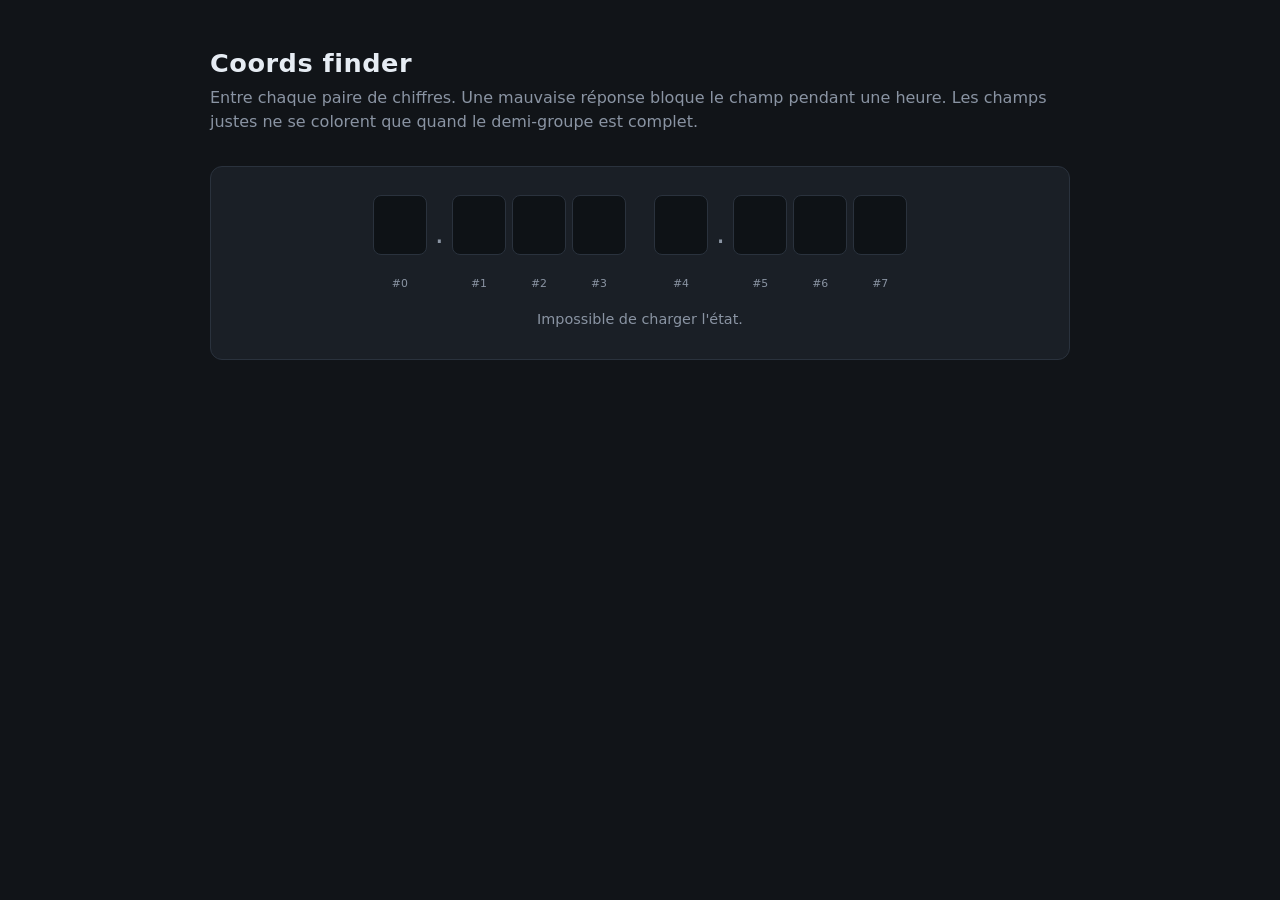
==== static/index.html @ 7cff224b "Initial commit" ====
<!doctype html>
<html lang="fr">
<head>
<meta charset="utf-8" />
<meta name="viewport" content="width=device-width, initial-scale=1" />
<title>Coords finder</title>
<style>
  :root {
    --bg: #111418;
    --panel: #1a1f26;
    --border: #2a323d;
    --text: #e6ecf3;
    --muted: #8a94a3;
    --accent: #4aa3ff;
    --ok: #35c26b;
    --ok-bg: rgba(53, 194, 107, 0.12);
    --ko: #e04c4c;
    --ko-bg: rgba(224, 76, 76, 0.12);
  }
  * { box-sizing: border-box; }
  html, body {
    margin: 0;
    padding: 0;
    background: var(--bg);
    color: var(--text);
    font-family: system-ui, -apple-system, "Segoe UI", Roboto, sans-serif;
    min-height: 100vh;
  }
  main {
    max-width: 900px;
    margin: 0 auto;
    padding: 48px 20px 80px;
  }
  h1 {
    font-size: 1.6rem;
    margin: 0 0 8px;
    letter-spacing: 0.02em;
  }
  p.lead {
    color: var(--muted);
    margin: 0 0 32px;
    line-height: 1.5;
  }
  .board {
    background: var(--panel);
    border: 1px solid var(--border);
    border-radius: 12px;
    padding: 28px 24px;
  }
  .coords {
    display: flex;
    flex-wrap: wrap;
    gap: 28px;
    justify-content: center;
    align-items: flex-start;
  }
  .group {
    display: flex;
    align-items: center;
    gap: 6px;
  }
  .cell {
    display: flex;
    flex-direction: column;
    align-items: center;
    gap: 4px;
  }
  .cell input {
    width: 54px;
    height: 60px;
    font-size: 1.6rem;
    text-align: center;
    background: #0e1216;
    color: var(--text);
    border: 1px solid var(--border);
    border-radius: 8px;
    font-family: "SF Mono", "Consolas", monospace;
    outline: none;
    transition: border-color 0.15s, background 0.15s;
  }
  .cell input:focus {
    border-color: var(--accent);
  }
  .cell.solved input {
    border-color: var(--border);
    background: #14181d;
    color: var(--muted);
  }
  .group.revealed .cell.solved input {
    border-color: var(--ok);
    background: var(--ok-bg);
    color: var(--ok);
  }
  .cell.locked input {
    border-color: var(--ko);
    background: var(--ko-bg);
    color: var(--ko);
  }
  .cell .timer {
    font-size: 0.72rem;
    color: var(--ko);
    font-variant-numeric: tabular-nums;
    height: 14px;
  }
  .cell .idx {
    font-size: 0.68rem;
    color: var(--muted);
    height: 14px;
  }
  .dot {
    font-size: 1.8rem;
    color: var(--muted);
    margin: 0 2px;
    padding-bottom: 20px;
  }
  .actions {
    display: flex;
    gap: 12px;
    justify-content: center;
    margin-top: 28px;
    flex-wrap: wrap;
  }
  button {
    background: var(--accent);
    color: #0b1220;
    border: none;
    border-radius: 8px;
    padding: 10px 18px;
    font-size: 0.95rem;
    font-weight: 600;
    cursor: pointer;
    transition: transform 0.05s, opacity 0.15s;
  }
  button:hover { transform: translateY(-1px); }
  button:disabled { opacity: 0.45; cursor: not-allowed; transform: none; }
  button.secondary {
    background: transparent;
    color: var(--text);
    border: 1px solid var(--border);
  }
  #status {
    text-align: center;
    color: var(--muted);
    margin-top: 20px;
    min-height: 20px;
    font-size: 0.9rem;
  }
  .final {
    margin-top: 24px;
    padding: 20px;
    background: var(--ok-bg);
    border: 1px solid var(--ok);
    border-radius: 10px;
    display: none;
  }
  .final.visible { display: block; }
  .final h2 { margin: 0 0 10px; color: var(--ok); font-size: 1.1rem; }
  .final .coords-line { font-family: "SF Mono", "Consolas", monospace; font-size: 1.2rem; margin: 6px 0; }
  .final a { color: var(--accent); }
  .global-lock {
    margin-top: 16px;
    padding: 12px 16px;
    background: var(--ko-bg);
    border: 1px solid var(--ko);
    border-radius: 8px;
    color: var(--ko);
    text-align: center;
    display: none;
  }
  .global-lock.visible { display: block; }
</style>
</head>
<body>
<main>
  <h1>Coords finder</h1>
  <p class="lead">
    Entre chaque paire de chiffres. Une mauvaise réponse bloque le champ pendant une heure.
    Les champs justes ne se colorent que quand le demi-groupe est complet.
  </p>

  <div class="board">
    <div class="coords" id="coords"></div>
    <div id="global-lock" class="global-lock"></div>
    <div id="status"></div>
    <div class="actions" id="actions" style="display:none">
      <button id="copy-btn" class="secondary">Copier les coordonnées</button>
      <button id="reveal-btn">Révéler le lieu</button>
    </div>
    <div id="final" class="final"></div>
  </div>
</main>

<script>
const NUM_FIELDS = 8;
const GROUPS = [[0, 1, 2, 3], [4, 5, 6, 7]];

const state = {
  fields: Array.from({ length: NUM_FIELDS }, (_, i) => ({
    id: i,
    solved: false,
    locked_until: null,
    value: "",
  })),
  all_solved: false,
  global_locked_until: null,
};

const els = {
  coords: document.getElementById("coords"),
  status: document.getElementById("status"),
  actions: document.getElementById("actions"),
  copyBtn: document.getElementById("copy-btn"),
  revealBtn: document.getElementById("reveal-btn"),
  final: document.getElementById("final"),
  globalLock: document.getElementById("global-lock"),
};

function buildLayout() {
  els.coords.innerHTML = "";
  GROUPS.forEach((groupIds, gi) => {
    const groupEl = document.createElement("div");
    groupEl.className = "group";
    groupEl.dataset.group = String(gi);

    groupIds.forEach((fid, pos) => {
      if (pos === 1) {
        const dot = document.createElement("span");
        dot.className = "dot";
        dot.textContent = ".";
        groupEl.appendChild(dot);
      }
      const cell = document.createElement("div");
      cell.className = "cell";
      cell.dataset.field = String(fid);

      const input = document.createElement("input");
      input.type = "text";
      input.inputMode = "numeric";
      input.maxLength = 2;
      input.autocomplete = "off";
      input.dataset.field = String(fid);
      input.addEventListener("input", onInput);
      input.addEventListener("blur", onBlur);
      input.addEventListener("keydown", onKey);

      const timer = document.createElement("div");
      timer.className = "timer";

      const idx = document.createElement("div");
      idx.className = "idx";
      idx.textContent = "#" + fid;

      cell.appendChild(input);
      cell.appendChild(timer);
      cell.appendChild(idx);
      groupEl.appendChild(cell);
    });

    els.coords.appendChild(groupEl);
  });
}

function onInput(e) {
  const el = e.target;
  el.value = el.value.replace(/\D/g, "").slice(0, 2);
  if (el.value.length === 2) {
    const next = findNextEditable(Number(el.dataset.field));
    if (next) next.focus();
  }
}

function onKey(e) {
  if (e.key === "Enter") {
    e.preventDefault();
    submitField(Number(e.target.dataset.field));
  } else if (e.key === "Backspace" && !e.target.value) {
    const prev = findPrevEditable(Number(e.target.dataset.field));
    if (prev) prev.focus();
  }
}

function onBlur(e) {
  const fid = Number(e.target.dataset.field);
  const val = e.target.value;
  if (val.length === 2) submitField(fid);
}

function findNextEditable(fromId) {
  for (let i = fromId + 1; i < NUM_FIELDS; i++) {
    if (!state.fields[i].solved && !isFieldLocked(i)) {
      return document.querySelector(`input[data-field="${i}"]`);
    }
  }
  return null;
}

function findPrevEditable(fromId) {
  for (let i = fromId - 1; i >= 0; i--) {
    if (!state.fields[i].solved && !isFieldLocked(i)) {
      return document.querySelector(`input[data-field="${i}"]`);
    }
  }
  return null;
}

function isFieldLocked(fid) {
  const lu = state.fields[fid].locked_until;
  if (!lu) return false;
  return new Date(lu).getTime() > Date.now();
}

function isGroupRevealed(groupIndex) {
  return GROUPS[groupIndex].every((fid) => state.fields[fid].solved);
}

async function submitField(fid) {
  const f = state.fields[fid];
  if (f.solved || isFieldLocked(fid)) return;
  const input = document.querySelector(`input[data-field="${fid}"]`);
  const value = (input.value || "").trim();
  if (!/^\d{2}$/.test(value)) return;

  setStatus("Vérification…");
  try {
    const r = await fetch("/api/check", {
      method: "POST",
      headers: { "Content-Type": "application/json" },
      body: JSON.stringify({ field_id: fid, value }),
    });
    const data = await r.json();
    if (data.error) {
      setStatus("Erreur : " + data.error);
      return;
    }
    if (data.correct) {
      state.fields[fid].solved = true;
      state.fields[fid].locked_until = null;
      state.fields[fid].value = value;
      setStatus(""); // pas de feedback par champ, on n'affiche que le groupe
      if (data.all_solved) {
        state.all_solved = true;
      }
    } else if (data.locked) {
      state.fields[fid].locked_until = data.retry_at || null;
      if (data.global && data.global_retry_at) {
        state.global_locked_until = data.global_retry_at;
      }
      setStatus("Mauvaise réponse. Réessaye plus tard.");
    }
    render();
  } catch (err) {
    setStatus("Erreur réseau.");
  }
}

function setStatus(msg) {
  els.status.textContent = msg;
}

async function loadState() {
  try {
    const r = await fetch("/api/state");
    const data = await r.json();
    data.fields.forEach((f) => {
      state.fields[f.id].solved = f.solved;
      state.fields[f.id].locked_until = f.locked_until;
    });
    state.all_solved = data.all_solved;
    state.global_locked_until = data.global_locked_until;
    render();
  } catch (e) {
    setStatus("Impossible de charger l'état.");
  }
}

function fmtCountdown(ms) {
  if (ms <= 0) return "";
  const s = Math.floor(ms / 1000);
  const m = Math.floor(s / 60);
  const sec = s % 60;
  const h = Math.floor(m / 60);
  const min = m % 60;
  if (h > 0) return `${h}h${String(min).padStart(2, "0")}`;
  return `${min}:${String(sec).padStart(2, "0")}`;
}

function render() {
  state.fields.forEach((f) => {
    const cell = document.querySelector(`.cell[data-field="${f.id}"]`);
    const input = cell.querySelector("input");
    const timer = cell.querySelector(".timer");
    cell.classList.remove("solved", "locked");
    timer.textContent = "";

    const locked = isFieldLocked(f.id);
    if (f.solved) {
      cell.classList.add("solved");
      input.value = f.value || input.value || "**";
      input.disabled = true;
    } else if (locked) {
      cell.classList.add("locked");
      input.disabled = true;
      const remaining = new Date(f.locked_until).getTime() - Date.now();
      timer.textContent = fmtCountdown(remaining);
    } else {
      input.disabled = false;
    }
  });

  GROUPS.forEach((_, gi) => {
    const groupEl = document.querySelector(`.group[data-group="${gi}"]`);
    groupEl.classList.toggle("revealed", isGroupRevealed(gi));
  });

  const gl = state.global_locked_until && new Date(state.global_locked_until).getTime() > Date.now();
  els.globalLock.classList.toggle("visible", !!gl);
  if (gl) {
    const remaining = new Date(state.global_locked_until).getTime() - Date.now();
    els.globalLock.textContent = `Site verrouillé (trop d'erreurs). Réessaye dans ${fmtCountdown(remaining)}.`;
    document.querySelectorAll("input").forEach((i) => (i.disabled = true));
  }

  els.actions.style.display = state.all_solved ? "flex" : "none";
}

function copyCoords() {
  const parts = [];
  GROUPS.forEach((ids) => {
    const s = ids.map((i) => state.fields[i].value || "??").join("");
    parts.push(s.slice(0, 2) + "." + s.slice(2));
  });
  const txt = parts.join(", ");
  navigator.clipboard.writeText(txt).then(
    () => setStatus("Coordonnées copiées : " + txt),
    () => setStatus("Copie impossible."),
  );
}

async function reveal() {
  try {
    const r = await fetch("/api/reveal");
    if (!r.ok) {
      setStatus("Révélation impossible pour l'instant.");
      return;
    }
    const data = await r.json();
    els.final.innerHTML = "";
    const h = document.createElement("h2");
    h.textContent = "Trouvé";
    els.final.appendChild(h);
    if (data.coords) {
      const p = document.createElement("div");
      p.className = "coords-line";
      p.textContent = data.coords;
      els.final.appendChild(p);
    }
    if (data.maps_url) {
      const a = document.createElement("a");
      a.href = data.maps_url;
      a.target = "_blank";
      a.rel = "noopener";
      a.textContent = "Ouvrir dans Google Maps";
      els.final.appendChild(a);
    }
    if (data.note) {
      const p = document.createElement("p");
      p.textContent = data.note;
      els.final.appendChild(p);
    }
    els.final.classList.add("visible");
  } catch (e) {
    setStatus("Erreur réseau lors de la révélation.");
  }
}

els.copyBtn.addEventListener("click", copyCoords);
els.revealBtn.addEventListener("click", reveal);

buildLayout();
loadState();
setInterval(render, 1000);
setInterval(loadState, 30000);
</script>
</body>
</html>
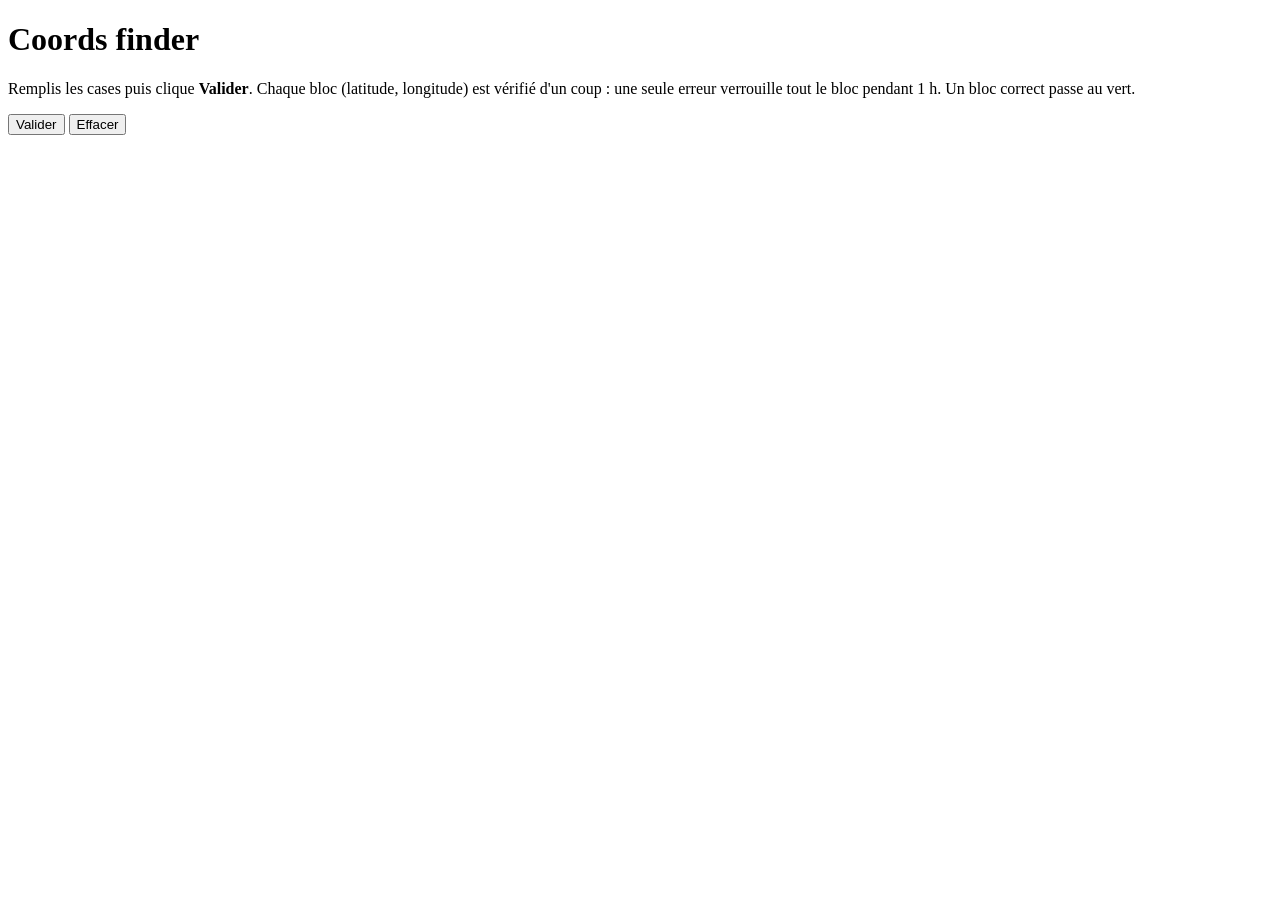
==== commit af08e463: "Update frontend" ====
--- a/static/index.html
+++ b/static/index.html
@@ -1,485 +1,42 @@
 <!doctype html>
 <html lang="fr">
+
 <head>
-<meta charset="utf-8" />
-<meta name="viewport" content="width=device-width, initial-scale=1" />
-<title>Coords finder</title>
-<style>
-  :root {
-    --bg: #111418;
-    --panel: #1a1f26;
-    --border: #2a323d;
-    --text: #e6ecf3;
-    --muted: #8a94a3;
-    --accent: #4aa3ff;
-    --ok: #35c26b;
-    --ok-bg: rgba(53, 194, 107, 0.12);
-    --ko: #e04c4c;
-    --ko-bg: rgba(224, 76, 76, 0.12);
-  }
-  * { box-sizing: border-box; }
-  html, body {
-    margin: 0;
-    padding: 0;
-    background: var(--bg);
-    color: var(--text);
-    font-family: system-ui, -apple-system, "Segoe UI", Roboto, sans-serif;
-    min-height: 100vh;
-  }
-  main {
-    max-width: 900px;
-    margin: 0 auto;
-    padding: 48px 20px 80px;
-  }
-  h1 {
-    font-size: 1.6rem;
-    margin: 0 0 8px;
-    letter-spacing: 0.02em;
-  }
-  p.lead {
-    color: var(--muted);
-    margin: 0 0 32px;
-    line-height: 1.5;
-  }
-  .board {
-    background: var(--panel);
-    border: 1px solid var(--border);
-    border-radius: 12px;
-    padding: 28px 24px;
-  }
-  .coords {
-    display: flex;
-    flex-wrap: wrap;
-    gap: 28px;
-    justify-content: center;
-    align-items: flex-start;
-  }
-  .group {
-    display: flex;
-    align-items: center;
-    gap: 6px;
-  }
-  .cell {
-    display: flex;
-    flex-direction: column;
-    align-items: center;
-    gap: 4px;
-  }
-  .cell input {
-    width: 54px;
-    height: 60px;
-    font-size: 1.6rem;
-    text-align: center;
-    background: #0e1216;
-    color: var(--text);
-    border: 1px solid var(--border);
-    border-radius: 8px;
-    font-family: "SF Mono", "Consolas", monospace;
-    outline: none;
-    transition: border-color 0.15s, background 0.15s;
-  }
-  .cell input:focus {
-    border-color: var(--accent);
-  }
-  .cell.solved input {
-    border-color: var(--border);
-    background: #14181d;
-    color: var(--muted);
-  }
-  .group.revealed .cell.solved input {
-    border-color: var(--ok);
-    background: var(--ok-bg);
-    color: var(--ok);
-  }
-  .cell.locked input {
-    border-color: var(--ko);
-    background: var(--ko-bg);
-    color: var(--ko);
-  }
-  .cell .timer {
-    font-size: 0.72rem;
-    color: var(--ko);
-    font-variant-numeric: tabular-nums;
-    height: 14px;
-  }
-  .cell .idx {
-    font-size: 0.68rem;
-    color: var(--muted);
-    height: 14px;
-  }
-  .dot {
-    font-size: 1.8rem;
-    color: var(--muted);
-    margin: 0 2px;
-    padding-bottom: 20px;
-  }
-  .actions {
-    display: flex;
-    gap: 12px;
-    justify-content: center;
-    margin-top: 28px;
-    flex-wrap: wrap;
-  }
-  button {
-    background: var(--accent);
-    color: #0b1220;
-    border: none;
-    border-radius: 8px;
-    padding: 10px 18px;
-    font-size: 0.95rem;
-    font-weight: 600;
-    cursor: pointer;
-    transition: transform 0.05s, opacity 0.15s;
-  }
-  button:hover { transform: translateY(-1px); }
-  button:disabled { opacity: 0.45; cursor: not-allowed; transform: none; }
-  button.secondary {
-    background: transparent;
-    color: var(--text);
-    border: 1px solid var(--border);
-  }
-  #status {
-    text-align: center;
-    color: var(--muted);
-    margin-top: 20px;
-    min-height: 20px;
-    font-size: 0.9rem;
-  }
-  .final {
-    margin-top: 24px;
-    padding: 20px;
-    background: var(--ok-bg);
-    border: 1px solid var(--ok);
-    border-radius: 10px;
-    display: none;
-  }
-  .final.visible { display: block; }
-  .final h2 { margin: 0 0 10px; color: var(--ok); font-size: 1.1rem; }
-  .final .coords-line { font-family: "SF Mono", "Consolas", monospace; font-size: 1.2rem; margin: 6px 0; }
-  .final a { color: var(--accent); }
-  .global-lock {
-    margin-top: 16px;
-    padding: 12px 16px;
-    background: var(--ko-bg);
-    border: 1px solid var(--ko);
-    border-radius: 8px;
-    color: var(--ko);
-    text-align: center;
-    display: none;
-  }
-  .global-lock.visible { display: block; }
-</style>
+    <meta charset="utf-8" />
+    <meta name="viewport" content="width=device-width, initial-scale=1" />
+    <title>Coords finder</title>
+    <link rel="stylesheet" href="/css/style.css" />
 </head>
+
 <body>
-<main>
-  <h1>Coords finder</h1>
-  <p class="lead">
-    Entre chaque paire de chiffres. Une mauvaise réponse bloque le champ pendant une heure.
-    Les champs justes ne se colorent que quand le demi-groupe est complet.
-  </p>
+    <main>
+        <h1>Coords finder</h1>
+        <p class="lead">
+            Remplis les cases puis clique <strong>Valider</strong>.
+            Chaque bloc (latitude, longitude) est vérifié d'un coup : une seule erreur verrouille
+            tout le bloc pendant 1 h. Un bloc correct passe au vert.
+        </p>
 
-  <div class="board">
-    <div class="coords" id="coords"></div>
-    <div id="global-lock" class="global-lock"></div>
-    <div id="status"></div>
-    <div class="actions" id="actions" style="display:none">
-      <button id="copy-btn" class="secondary">Copier les coordonnées</button>
-      <button id="reveal-btn">Révéler le lieu</button>
-    </div>
-    <div id="final" class="final"></div>
-  </div>
-</main>
+        <div class="board">
+            <div class="coords" id="coords"></div>
 
-<script>
-const NUM_FIELDS = 8;
-const GROUPS = [[0, 1, 2, 3], [4, 5, 6, 7]];
+            <div id="global-lock" class="global-lock"></div>
+            <div id="status"></div>
 
-const state = {
-  fields: Array.from({ length: NUM_FIELDS }, (_, i) => ({
-    id: i,
-    solved: false,
-    locked_until: null,
-    value: "",
-  })),
-  all_solved: false,
-  global_locked_until: null,
-};
+            <div class="submit-row">
+                <button id="submit-btn">Valider</button>
+                <button id="clear-btn" class="secondary">Effacer</button>
+            </div>
 
-const els = {
-  coords: document.getElementById("coords"),
-  status: document.getElementById("status"),
-  actions: document.getElementById("actions"),
-  copyBtn: document.getElementById("copy-btn"),
-  revealBtn: document.getElementById("reveal-btn"),
-  final: document.getElementById("final"),
-  globalLock: document.getElementById("global-lock"),
-};
+            <div class="actions" id="actions" style="display:none">
+                <button id="copy-btn" class="secondary">Copier les coordonnées</button>
+                <button id="reveal-btn">Révéler le lieu</button>
+            </div>
+            <div id="final" class="final"></div>
+        </div>
+    </main>
 
-function buildLayout() {
-  els.coords.innerHTML = "";
-  GROUPS.forEach((groupIds, gi) => {
-    const groupEl = document.createElement("div");
-    groupEl.className = "group";
-    groupEl.dataset.group = String(gi);
+    <script src="/scripts/app.js"></script>
+</body>
 
-    groupIds.forEach((fid, pos) => {
-      if (pos === 1) {
-        const dot = document.createElement("span");
-        dot.className = "dot";
-        dot.textContent = ".";
-        groupEl.appendChild(dot);
-      }
-      const cell = document.createElement("div");
-      cell.className = "cell";
-      cell.dataset.field = String(fid);
-
-      const input = document.createElement("input");
-      input.type = "text";
-      input.inputMode = "numeric";
-      input.maxLength = 2;
-      input.autocomplete = "off";
-      input.dataset.field = String(fid);
-      input.addEventListener("input", onInput);
-      input.addEventListener("blur", onBlur);
-      input.addEventListener("keydown", onKey);
-
-      const timer = document.createElement("div");
-      timer.className = "timer";
-
-      const idx = document.createElement("div");
-      idx.className = "idx";
-      idx.textContent = "#" + fid;
-
-      cell.appendChild(input);
-      cell.appendChild(timer);
-      cell.appendChild(idx);
-      groupEl.appendChild(cell);
-    });
-
-    els.coords.appendChild(groupEl);
-  });
-}
-
-function onInput(e) {
-  const el = e.target;
-  el.value = el.value.replace(/\D/g, "").slice(0, 2);
-  if (el.value.length === 2) {
-    const next = findNextEditable(Number(el.dataset.field));
-    if (next) next.focus();
-  }
-}
-
-function onKey(e) {
-  if (e.key === "Enter") {
-    e.preventDefault();
-    submitField(Number(e.target.dataset.field));
-  } else if (e.key === "Backspace" && !e.target.value) {
-    const prev = findPrevEditable(Number(e.target.dataset.field));
-    if (prev) prev.focus();
-  }
-}
-
-function onBlur(e) {
-  const fid = Number(e.target.dataset.field);
-  const val = e.target.value;
-  if (val.length === 2) submitField(fid);
-}
-
-function findNextEditable(fromId) {
-  for (let i = fromId + 1; i < NUM_FIELDS; i++) {
-    if (!state.fields[i].solved && !isFieldLocked(i)) {
-      return document.querySelector(`input[data-field="${i}"]`);
-    }
-  }
-  return null;
-}
-
-function findPrevEditable(fromId) {
-  for (let i = fromId - 1; i >= 0; i--) {
-    if (!state.fields[i].solved && !isFieldLocked(i)) {
-      return document.querySelector(`input[data-field="${i}"]`);
-    }
-  }
-  return null;
-}
-
-function isFieldLocked(fid) {
-  const lu = state.fields[fid].locked_until;
-  if (!lu) return false;
-  return new Date(lu).getTime() > Date.now();
-}
-
-function isGroupRevealed(groupIndex) {
-  return GROUPS[groupIndex].every((fid) => state.fields[fid].solved);
-}
-
-async function submitField(fid) {
-  const f = state.fields[fid];
-  if (f.solved || isFieldLocked(fid)) return;
-  const input = document.querySelector(`input[data-field="${fid}"]`);
-  const value = (input.value || "").trim();
-  if (!/^\d{2}$/.test(value)) return;
-
-  setStatus("Vérification…");
-  try {
-    const r = await fetch("/api/check", {
-      method: "POST",
-      headers: { "Content-Type": "application/json" },
-      body: JSON.stringify({ field_id: fid, value }),
-    });
-    const data = await r.json();
-    if (data.error) {
-      setStatus("Erreur : " + data.error);
-      return;
-    }
-    if (data.correct) {
-      state.fields[fid].solved = true;
-      state.fields[fid].locked_until = null;
-      state.fields[fid].value = value;
-      setStatus(""); // pas de feedback par champ, on n'affiche que le groupe
-      if (data.all_solved) {
-        state.all_solved = true;
-      }
-    } else if (data.locked) {
-      state.fields[fid].locked_until = data.retry_at || null;
-      if (data.global && data.global_retry_at) {
-        state.global_locked_until = data.global_retry_at;
-      }
-      setStatus("Mauvaise réponse. Réessaye plus tard.");
-    }
-    render();
-  } catch (err) {
-    setStatus("Erreur réseau.");
-  }
-}
-
-function setStatus(msg) {
-  els.status.textContent = msg;
-}
-
-async function loadState() {
-  try {
-    const r = await fetch("/api/state");
-    const data = await r.json();
-    data.fields.forEach((f) => {
-      state.fields[f.id].solved = f.solved;
-      state.fields[f.id].locked_until = f.locked_until;
-    });
-    state.all_solved = data.all_solved;
-    state.global_locked_until = data.global_locked_until;
-    render();
-  } catch (e) {
-    setStatus("Impossible de charger l'état.");
-  }
-}
-
-function fmtCountdown(ms) {
-  if (ms <= 0) return "";
-  const s = Math.floor(ms / 1000);
-  const m = Math.floor(s / 60);
-  const sec = s % 60;
-  const h = Math.floor(m / 60);
-  const min = m % 60;
-  if (h > 0) return `${h}h${String(min).padStart(2, "0")}`;
-  return `${min}:${String(sec).padStart(2, "0")}`;
-}
-
-function render() {
-  state.fields.forEach((f) => {
-    const cell = document.querySelector(`.cell[data-field="${f.id}"]`);
-    const input = cell.querySelector("input");
-    const timer = cell.querySelector(".timer");
-    cell.classList.remove("solved", "locked");
-    timer.textContent = "";
-
-    const locked = isFieldLocked(f.id);
-    if (f.solved) {
-      cell.classList.add("solved");
-      input.value = f.value || input.value || "**";
-      input.disabled = true;
-    } else if (locked) {
-      cell.classList.add("locked");
-      input.disabled = true;
-      const remaining = new Date(f.locked_until).getTime() - Date.now();
-      timer.textContent = fmtCountdown(remaining);
-    } else {
-      input.disabled = false;
-    }
-  });
-
-  GROUPS.forEach((_, gi) => {
-    const groupEl = document.querySelector(`.group[data-group="${gi}"]`);
-    groupEl.classList.toggle("revealed", isGroupRevealed(gi));
-  });
-
-  const gl = state.global_locked_until && new Date(state.global_locked_until).getTime() > Date.now();
-  els.globalLock.classList.toggle("visible", !!gl);
-  if (gl) {
-    const remaining = new Date(state.global_locked_until).getTime() - Date.now();
-    els.globalLock.textContent = `Site verrouillé (trop d'erreurs). Réessaye dans ${fmtCountdown(remaining)}.`;
-    document.querySelectorAll("input").forEach((i) => (i.disabled = true));
-  }
-
-  els.actions.style.display = state.all_solved ? "flex" : "none";
-}
-
-function copyCoords() {
-  const parts = [];
-  GROUPS.forEach((ids) => {
-    const s = ids.map((i) => state.fields[i].value || "??").join("");
-    parts.push(s.slice(0, 2) + "." + s.slice(2));
-  });
-  const txt = parts.join(", ");
-  navigator.clipboard.writeText(txt).then(
-    () => setStatus("Coordonnées copiées : " + txt),
-    () => setStatus("Copie impossible."),
-  );
-}
-
-async function reveal() {
-  try {
-    const r = await fetch("/api/reveal");
-    if (!r.ok) {
-      setStatus("Révélation impossible pour l'instant.");
-      return;
-    }
-    const data = await r.json();
-    els.final.innerHTML = "";
-    const h = document.createElement("h2");
-    h.textContent = "Trouvé";
-    els.final.appendChild(h);
-    if (data.coords) {
-      const p = document.createElement("div");
-      p.className = "coords-line";
-      p.textContent = data.coords;
-      els.final.appendChild(p);
-    }
-    if (data.maps_url) {
-      const a = document.createElement("a");
-      a.href = data.maps_url;
-      a.target = "_blank";
-      a.rel = "noopener";
-      a.textContent = "Ouvrir dans Google Maps";
-      els.final.appendChild(a);
-    }
-    if (data.note) {
-      const p = document.createElement("p");
-      p.textContent = data.note;
-      els.final.appendChild(p);
-    }
-    els.final.classList.add("visible");
-  } catch (e) {
-    setStatus("Erreur réseau lors de la révélation.");
-  }
-}
-
-els.copyBtn.addEventListener("click", copyCoords);
-els.revealBtn.addEventListener("click", reveal);
-
-buildLayout();
-loadState();
-setInterval(render, 1000);
-setInterval(loadState, 30000);
-</script>
-</body>
 </html>
